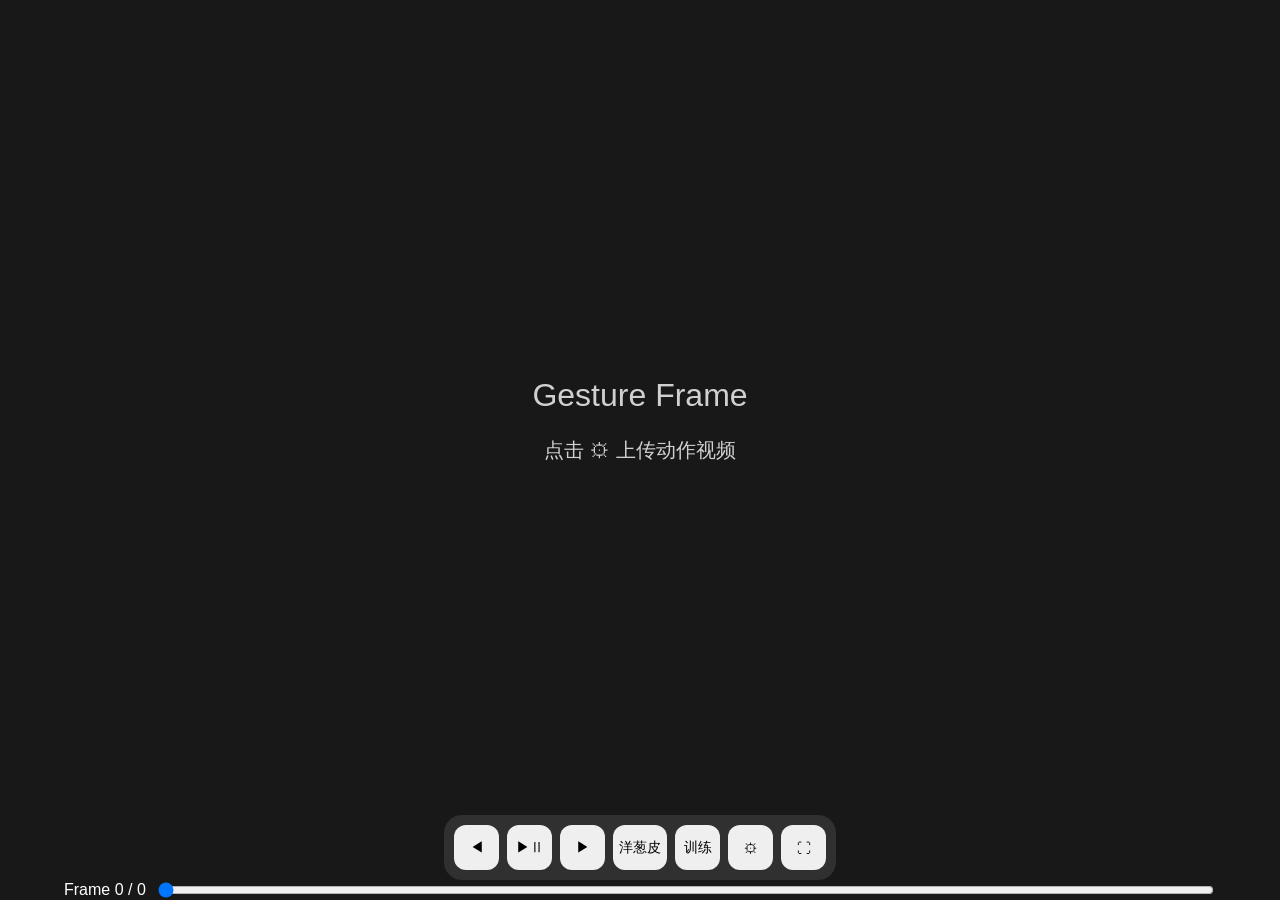
==== 速写工具.html @ 8310c9a1 "Add countdown timer and fix training showing empty hint" ====
<!DOCTYPE html>
<html lang="zh-CN">

<head>

<meta charset="UTF-8">

<meta name="viewport" content="width=device-width, initial-scale=1.0">

<title>Gesture Frame v1.2</title>


<style>

*{
box-sizing:border-box;
}


body{

margin:0;

width:100vw;

height:100vh;

overflow:hidden;

background:#181818;

color:white;

font-family:
Arial,
"Microsoft YaHei",
sans-serif;

}



#app{

width:100%;

height:100%;

display:flex;

flex-direction:column;

}




#viewer{

flex:1;

position:relative;

display:flex;

justify-content:center;

align-items:center;

}




canvas{

max-width:90vw;

max-height:75vh;

}




#empty{

position:absolute;

text-align:center;

opacity:.8;

font-size:20px;

}



#info{

height:40px;

text-align:center;

font-size:18px;

}




#timelineBox{

width:90%;

margin:auto;

display:flex;

align-items:center;

gap:10px;

}



#timeline{

flex:1;

}




#toolbar{

position:fixed;

bottom:20px;

left:50%;

transform:translateX(-50%);


display:flex;

gap:8px;


background:#303030;


padding:10px;


border-radius:18px;


z-index:50;


}




button{

min-width:45px;

height:45px;


border:0;


border-radius:12px;


cursor:pointer;


font-size:14px;

}




button:active{

transform:scale(.95);

}




#settings{

position:fixed;

top:20px;

right:20px;


width:280px;


padding:20px;


background:#292929;


border-radius:15px;


z-index:100;


}




#settings label{

display:block;

margin-bottom:15px;

}




select,
input{

width:100%;

}




.hidden{

display:none!important;

}




#progressBox{

display:none;

position:absolute;


width:300px;


text-align:center;

}




#progressBar{

width:100%;

}



#video{

display:none;

}


</style>


</head>



<body>


<div id="app">


<div id="viewer">


<canvas id="canvas"></canvas>




<div id="empty">

<div style="font-size:32px">

Gesture Frame

</div>


<br>


点击 ⚙ 上传动作视频


</div>




<div id="progressBox">


<div id="progressText">

分析中...

</div>


<progress
id="progressBar"
value="0"
max="100">
</progress>


</div>




</div>





<div id="info">

等待视频

</div>




<div id="timelineBox">


<span id="frameLabel">

Frame 0 / 0

</span>



<input
id="timeline"
type="range"
min="0"
max="0"
value="0"
>



</div>




<div id="toolbar">


<button onclick="prevFrame()">

◀

</button>


<button onclick="togglePlay()">

▶Ⅱ

</button>



<button onclick="nextFrame()">

▶

</button>




<button id="onionBtn"
onclick="toggleOnion()">

洋葱皮

</button>




<button onclick="toggleTraining()">

训练

</button>




<button onclick="toggleSettings()">

⚙

</button>




<button onclick="toggleFullscreen()">

⛶

</button>




</div>




<div id="settings"
class="hidden">


<h3>

设置

</h3>




<label>

上传视频

<input
id="fileInput"
type="file"
accept="video/*"
>

</label>




<label>

抽帧 FPS


<select id="fpsSelect">


<option value="24">

24 FPS

</option>


<option value="12">

12 FPS

</option>


<option value="8"
selected>

8 FPS

</option>


<option value="6">

6 FPS

</option>


</select>


</label>




<label>

每帧停留时间


<select id="timeSelect">


<option value="1">

1秒

</option>


<option value="2">

2秒

</option>


<option value="5">

5秒

</option>


<option value="10">

10秒

</option>


<option value="15">

15秒

</option>


<option value="30"
selected>

30秒

</option>


<option value="60">

60秒

</option>



</select>


</label>




<label>

跳帧倍率


<select id="skipSelect">


<option value="1">

1x

</option>


<option value="2">

2x

</option>


<option value="4">

4x

</option>


<option value="8">

8x

</option>



</select>


</label>




<label>

洋葱皮透明度

<input
id="onionOpacity"
type="range"
min="0"
max="100"
value="25"
>

</label>




<button onclick="startTraining()">

开始训练

</button>



</div>





<video id="video" playsinline></video>



</div>
<script>


// ============================
// Gesture Frame v1.2 Core
// ============================


const video =
document.getElementById("video");


const canvas =
document.getElementById("canvas");


const ctx =
canvas.getContext("2d");



let frames=[];


// 图片缓存
let frameImages=[];


let currentFrame=0;


let fps=8;



// 洋葱

let onion=false;



// 播放/训练状态

let playing=false;

let training=false;

let playTimer=null;

let trainingTimer=null;




// ============================
// 设置
// ============================


function toggleSettings(){

document
.getElementById("settings")
.classList
.toggle("hidden");

}



// ============================
// 上传视频
// ============================


document
.getElementById("fileInput")
.onchange=function(e){


if(e.target.files[0]){


loadVideo(
 e.target.files[0]
);


}


};




function loadVideo(file){


video.src =
URL.createObjectURL(file);



video.onloadedmetadata=function(){



if(video.duration>10){


alert(
"视频超过10秒，请选择短视频"
);


return;


}



extractFrames();



};


}





// ============================
// 抽帧
// ============================


async function extractFrames(){



fps =
Number(
document
.getElementById("fpsSelect")
.value
);



let total =
Math.ceil(
video.duration * fps
);



frames=[];

frameImages=[];



showProgress(true);




let temp =
document.createElement("canvas");


temp.width =
video.videoWidth;


temp.height =
video.videoHeight;



let tctx =
temp.getContext("2d");




for(
let i=0;
i<total;
i++
){



await seekVideo(
 i/fps
);



tctx.drawImage(
video,
0,
0
);



let data =
temp.toDataURL(
"image/jpeg",
0.9
);




frames.push(data);




// 关键：等待图片加载

let img =
new Image();



await new Promise(resolve=>{


img.onload=function(){

resolve();

};



img.src=data;



});




frameImages.push(img);




updateProgress(
 i+1,
 total
);



}




showProgress(false);

currentFrame=0;

renderFrame();

updateTimeline();

updateInfo();

document.getElementById("empty").classList.add("hidden");


}


// ============================
// 视频seek
// ============================


function seekVideo(time){

return new Promise(resolve=>{

video.currentTime=time;

video.onseeked=function(){

resolve();

video.onseeked=null;

};

});

}


// ============================
// 渲染
// ============================


function renderFrame(){

if(frames.length===0) return;

canvas.width=frameImages[currentFrame].width;
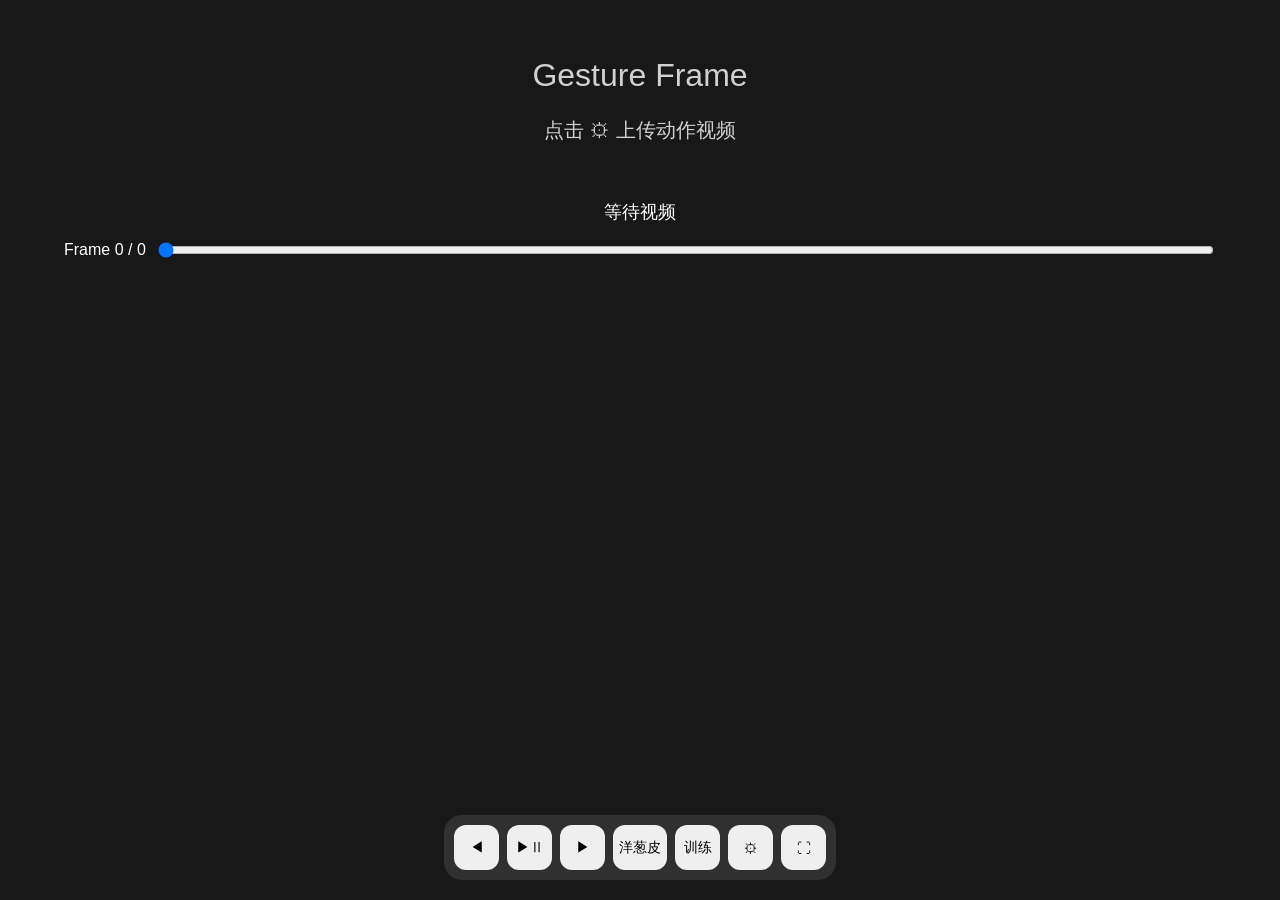
==== commit 68f001db: "Refactor video processing and UI interactions" ====
--- a/速写工具.html
+++ b/速写工具.html
@@ -83,6 +83,7 @@
 
 
 
+
 #empty{
 
 position:absolute;
@@ -110,6 +111,7 @@
 
 
 
+
 #timelineBox{
 
 width:90%;
@@ -135,6 +137,7 @@
 
 
 
+
 #toolbar{
 
 position:fixed;
@@ -168,6 +171,7 @@
 
 
 
+
 button{
 
 min-width:45px;
@@ -190,12 +194,13 @@
 
 
 
-
 button:active{
 
 transform:scale(.95);
 
 }
+
+
 
 
 
@@ -250,6 +255,7 @@
 
 
 
+
 .hidden{
 
 display:none!important;
@@ -259,6 +265,7 @@
 
 
 
+
 #progressBox{
 
 display:none;
@@ -275,20 +282,12 @@
 
 
 
-
 #progressBar{
 
 width:100%;
 
 }
 
-
-
-#video{
-
-display:none;
-
-}
 
 
 </style>
@@ -353,18 +352,20 @@
 
 
 
-
 </div>
 
 
 
 
 
+
 <div id="info">
 
 等待视频
 
 </div>
+
+
 
 
 
@@ -395,6 +396,9 @@
 
 
 
+
+
+
 <div id="toolbar">
 
 
@@ -432,6 +436,7 @@
 
 
 
+
 <button onclick="toggleTraining()">
 
 训练
@@ -441,6 +446,7 @@
 
 
 
+
 <button onclick="toggleSettings()">
 
 ⚙
@@ -450,6 +456,7 @@
 
 
 
+
 <button onclick="toggleFullscreen()">
 
 ⛶
@@ -458,8 +465,11 @@
 
 
 
-
 </div>
+
+
+
+
 
 
 
@@ -473,6 +483,7 @@
 设置
 
 </h3>
+
 
 
 
@@ -492,6 +503,7 @@
 
 
 
+
 <label>
 
 抽帧 FPS
@@ -537,6 +549,9 @@
 
 
 
+
+
+
 <label>
 
 每帧停留时间
@@ -604,6 +619,7 @@
 
 
 
+
 <label>
 
 跳帧倍率
@@ -645,6 +661,7 @@
 
 
 </label>
+
 
 
 
@@ -666,6 +683,7 @@
 
 
 
+
 <button onclick="startTraining()">
 
 开始训练
@@ -674,7 +692,9 @@
 
 
 
+
 </div>
+
 
 
 
@@ -726,15 +746,15 @@
 
 
 
-// 播放/训练状态
+// 训练
 
 let playing=false;
 
-let training=false;
-
-let playTimer=null;
-
-let trainingTimer=null;
+let timer=null;
+
+let remaining=0;
+
+
 
 
 
@@ -755,6 +775,11 @@
 
 
 
+
+
+
+
+
 // ============================
 // 上传视频
 // ============================
@@ -769,7 +794,7 @@
 
 
 loadVideo(
- e.target.files[0]
+e.target.files[0]
 );
 
 
@@ -777,6 +802,8 @@
 
 
 };
+
+
 
 
 
@@ -816,6 +843,10 @@
 
 
 }
+
+
+
+
 
 
 
@@ -857,6 +888,7 @@
 
 
 
+
 let temp =
 document.createElement("canvas");
 
@@ -872,6 +904,9 @@
 
 let tctx =
 temp.getContext("2d");
+
+
+
 
 
 
@@ -885,7 +920,7 @@
 
 
 await seekVideo(
- i/fps
+i/fps
 );
 
 
@@ -944,9 +979,10 @@
 
 
 
+
 updateProgress(
- i+1,
- total
+i+1,
+total
 );
 
 
@@ -956,55 +992,791 @@
 
 
 
+
+
+
 showProgress(false);
 
+
+
+
+document
+.getElementById("empty")
+.style.display="none";
+
+
+
+
+setupTimeline();
+
+
+
 currentFrame=0;
 
-renderFrame();
-
-updateTimeline();
+
+
+showFrame();
+
+
+
+
+
+}
+
+
+
+
+
+
+
+
+
+function seekVideo(time){
+
+
+return new Promise(resolve=>{
+
+
+video.currentTime=time;
+
+
+video.onseeked=function(){
+
+resolve();
+
+};
+
+
+});
+
+
+}
+
+
+
+
+
+
+
+
+
+// ============================
+// 进度
+// ============================
+
+
+function showProgress(show){
+
+
+document
+.getElementById("progressBox")
+.style.display =
+show?
+"block":
+"none";
+
+
+}
+
+
+
+
+
+function updateProgress(now,total){
+
+
+document
+.getElementById("progressBar")
+.value =
+now/total*100;
+
+
+
+document
+.getElementById("progressText")
+.innerHTML =
+`
+Frame ${now}/${total}
+`;
+
+
+
+}
+
+
+
+
+
+
+
+
+
+// ============================
+// 显示帧（修正版）
+// ============================
+
+
+function showFrame(){
+
+
+
+if(
+frameImages.length===0
+)
+return;
+
+
+
+let current =
+frameImages[currentFrame];
+
+
+
+
+canvas.width =
+current.naturalWidth;
+
+
+canvas.height =
+current.naturalHeight;
+
+
+
+
+
+ctx.clearRect(
+0,
+0,
+canvas.width,
+canvas.height
+);
+
+
+
+
+
+
+// ------------------------
+// 当前帧
+// ------------------------
+
+
+ctx.globalAlpha=1;
+
+
+
+ctx.drawImage(
+current,
+0,
+0,
+canvas.width,
+canvas.height
+);
+
+
+
+
+
+
+// ------------------------
+// 洋葱皮覆盖
+// ------------------------
+
+
+if(
+onion &&
+currentFrame>0
+){
+
+console.log(
+"洋葱测试",
+"当前:",
+currentFrame,
+"总帧:",
+frameImages.length,
+"上一帧:",
+frameImages[currentFrame-1],
+"当前图:",
+frameImages[currentFrame]
+);
+
+
+let previous =
+frameImages[currentFrame-1];
+
+
+
+let opacity =
+Number(
+document
+.getElementById("onionOpacity")
+.value
+)/100;
+
+
+
+
+ctx.globalAlpha =
+opacity;
+
+
+
+ctx.drawImage(
+previous,
+0,
+0,
+canvas.width,
+canvas.height
+);
+
+
+
+ctx.globalAlpha=1;
+
+
+
+}
+
+
+
+
+
+
 
 updateInfo();
 
-document.getElementById("empty").classList.add("hidden");
-
-
-}
-
-
-// ============================
-// 视频seek
-// ============================
-
-
-function seekVideo(time){
-
-return new Promise(resolve=>{
-
-video.currentTime=time;
-
-video.onseeked=function(){
-
-resolve();
-
-video.onseeked=null;
+
+
+}
+
+
+
+
+
+
+
+
+
+// ============================
+// 时间轴
+// ============================
+
+
+function setupTimeline(){
+
+
+let bar =
+document
+.getElementById("timeline");
+
+
+
+bar.max =
+frames.length-1;
+
+
+
+bar.value=0;
+
+
+
+bar.oninput=function(){
+
+
+
+pauseTraining();
+
+
+
+currentFrame =
+Number(this.value);
+
+
+
+showFrame();
+
+
 
 };
 
+
+
+}
+
+
+
+
+
+
+
+function updateInfo(){
+
+
+document
+.getElementById("frameLabel")
+.innerHTML =
+`
+Frame ${currentFrame+1}/${frames.length}
+`;
+
+
+
+document
+.getElementById("timeline")
+.value =
+currentFrame;
+
+
+
+document
+.getElementById("info")
+.innerHTML =
+playing?
+`
+剩余 ${remaining} 秒
+`
+:
+`
+查看模式
+`;
+
+
+
+}
+// ============================
+// 翻帧
+// ============================
+
+
+function nextFrame(){
+
+
+pauseTraining();
+
+
+
+let skip =
+Number(
+document
+.getElementById("skipSelect")
+.value
+);
+
+
+
+currentFrame += skip;
+
+
+
+if(
+currentFrame>=frames.length
+){
+
+currentFrame=0;
+
+}
+
+
+
+showFrame();
+
+
+}
+
+
+
+
+
+function prevFrame(){
+
+
+pauseTraining();
+
+
+
+currentFrame--;
+
+
+
+if(
+currentFrame<0
+){
+
+currentFrame =
+frames.length-1;
+
+}
+
+
+
+showFrame();
+
+
+
+}
+
+
+
+
+
+
+
+// ============================
+// 洋葱皮按钮
+// ============================
+
+
+function toggleOnion(){
+
+
+
+onion=!onion;
+
+
+
+document
+.getElementById("onionBtn")
+.innerText =
+onion?
+"洋葱 ON":
+"洋葱皮";
+
+
+
+showFrame();
+
+
+
+}
+
+
+
+
+
+
+
+// ============================
+// 训练模式
+// ============================
+
+
+function startTraining(){
+
+
+
+if(
+frames.length===0
+){
+
+alert(
+"请先上传视频"
+);
+
+
+return;
+
+
+}
+
+
+
+playing=true;
+
+
+
+remaining =
+Number(
+document
+.getElementById("timeSelect")
+.value
+);
+
+
+
+runTimer();
+
+
+
+}
+
+
+
+
+
+function toggleTraining(){
+
+
+if(playing){
+
+
+pauseTraining();
+
+
+}
+else{
+
+
+startTraining();
+
+
+}
+
+
+
+}
+
+
+
+
+
+
+function togglePlay(){
+
+
+toggleTraining();
+
+
+}
+
+
+
+
+
+
+
+function runTimer(){
+
+
+
+clearInterval(timer);
+
+
+
+timer =
+setInterval(()=>{
+
+
+
+if(!playing)
+return;
+
+
+
+remaining--;
+
+
+
+if(
+remaining<=0
+){
+
+
+
+trainingNext();
+
+
+
+remaining =
+Number(
+document
+.getElementById("timeSelect")
+.value
+);
+
+
+
+}
+
+
+
+updateInfo();
+
+
+
+},1000);
+
+
+
+}
+
+
+
+
+
+
+
+function trainingNext(){
+
+
+
+let skip =
+Number(
+document
+.getElementById("skipSelect")
+.value
+);
+
+
+
+currentFrame += skip;
+
+
+
+if(
+currentFrame>=frames.length
+){
+
+currentFrame=0;
+
+}
+
+
+
+showFrame();
+
+
+
+}
+
+
+
+
+
+
+function pauseTraining(){
+
+
+playing=false;
+
+
+clearInterval(timer);
+
+
+updateInfo();
+
+
+
+}
+
+
+
+
+
+
+
+
+
+// ============================
+// 全屏
+// ============================
+
+
+function toggleFullscreen(){
+
+
+
+if(
+!document.fullscreenElement
+){
+
+
+document
+.documentElement
+.requestFullscreen();
+
+
+}
+else{
+
+
+document
+.exitFullscreen();
+
+
+}
+
+
+
+}
+
+
+
+
+
+
+
+
+// ============================
+// 键盘控制
+// ============================
+
+
+document
+.addEventListener(
+"keydown",
+e=>{
+
+
+if(
+e.code==="Space"
+){
+
+e.preventDefault();
+
+togglePlay();
+
+}
+
+
+
+if(
+e.key==="ArrowRight"
+){
+
+nextFrame();
+
+}
+
+
+
+if(
+e.key==="ArrowLeft"
+){
+
+prevFrame();
+
+}
+
+
+
+if(
+e.key==="o"
+){
+
+toggleOnion();
+
+}
+
+
+
+if(
+e.key==="f"
+){
+
+toggleFullscreen();
+
+}
+
+
+
 });
 
-}
-
-
-// ============================
-// 渲染
-// ============================
-
-
-function renderFrame(){
-
-if(frames.length===0) return;
-
-canvas.width=frameImages[currentFrame].width;
-
-
+
+
+
+</script>
+
+
+</body>
+
+</html>
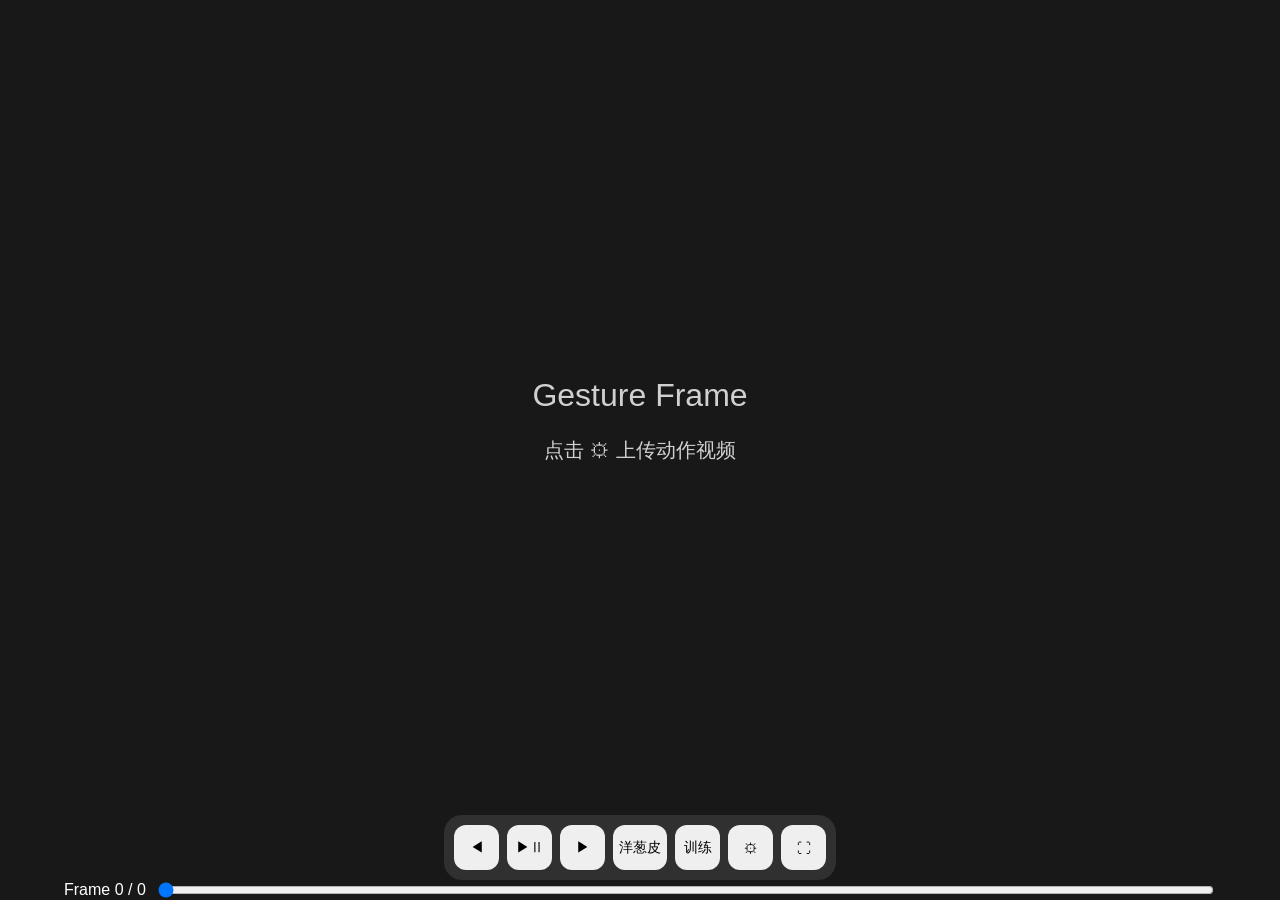
==== commit cd4fd2ee: "Update 速写工具.html" ====
--- a/速写工具.html
+++ b/速写工具.html
@@ -7,7 +7,7 @@
 
 <meta name="viewport" content="width=device-width, initial-scale=1.0">
 
-<title>Gesture Frame v1.2</title>
+<title>Gesture Frame v1.3</title>
 
 
 <style>
@@ -81,7 +81,11 @@
 }
 
 
-
+#video{
+
+display:none;
+
+}
 
 
 #empty{
@@ -111,7 +115,6 @@
 
 
 
-
 #timelineBox{
 
 width:90%;
@@ -137,7 +140,6 @@
 
 
 
-
 #toolbar{
 
 position:fixed;
@@ -171,7 +173,6 @@
 
 
 
-
 button{
 
 min-width:45px;
@@ -199,8 +200,6 @@
 transform:scale(.95);
 
 }
-
-
 
 
 
@@ -255,7 +254,6 @@
 
 
 
-
 .hidden{
 
 display:none!important;
@@ -265,7 +263,6 @@
 
 
 
-
 #progressBox{
 
 display:none;
@@ -287,14 +284,9 @@
 width:100%;
 
 }
-
-
-
 </style>
 
-
 </head>
-
 
 
 <body>
@@ -399,6 +391,8 @@
 
 
 
+
+
 <div id="toolbar">
 
 
@@ -436,7 +430,6 @@
 
 
 
-
 <button onclick="toggleTraining()">
 
 训练
@@ -446,7 +439,6 @@
 
 
 
-
 <button onclick="toggleSettings()">
 
 ⚙
@@ -456,7 +448,6 @@
 
 
 
-
 <button onclick="toggleFullscreen()">
 
 ⛶
@@ -466,6 +457,7 @@
 
 
 </div>
+
 
 
 
@@ -552,6 +544,7 @@
 
 
 
+
 <label>
 
 每帧停留时间
@@ -620,6 +613,7 @@
 
 
 
+
 <label>
 
 跳帧倍率
@@ -661,6 +655,7 @@
 
 
 </label>
+
 
 
 
@@ -684,6 +679,7 @@
 
 
 
+
 <button onclick="startTraining()">
 
 开始训练
@@ -707,9 +703,8 @@
 </div>
 <script>
 
-
-// ============================
-// Gesture Frame v1.2 Core
+// ============================
+// Gesture Frame v1.3 Core
 // ============================
 
 
@@ -754,6 +749,14 @@
 
 let remaining=0;
 
+
+// Safari稳定计时
+let endTime=0;
+
+
+// 点击防抖锁
+
+let isClickLocked=false;
 
 
 
@@ -772,8 +775,6 @@
 .toggle("hidden");
 
 }
-
-
 
 
 
@@ -941,13 +942,11 @@
 
 
 
-
 frames.push(data);
 
 
 
 
-// 关键：等待图片加载
 
 let img =
 new Image();
@@ -994,8 +993,8 @@
 
 
 
-
 showProgress(false);
+
 
 
 
@@ -1007,20 +1006,22 @@
 
 
 
+
 setupTimeline();
 
 
 
+
+
 currentFrame=0;
 
 
 
+
 showFrame();
 
 
 
-
-
 }
 
 
@@ -1042,11 +1043,14 @@
 
 video.onseeked=function(){
 
+
 resolve();
 
+
 };
 
 
+
 });
 
 
@@ -1059,9 +1063,8 @@
 
 
 
-
-// ============================
-// 进度
+// ============================
+// 进度显示
 // ============================
 
 
@@ -1075,10 +1078,7 @@
 "block":
 "none";
 
-
-}
-
-
+}
 
 
 
@@ -1102,27 +1102,15 @@
 
 
 }
-
-
-
-
-
-
-
-
-
-// ============================
-// 显示帧（修正版）
+// ============================
+// 显示帧（洋葱皮）
 // ============================
 
 
 function showFrame(){
 
 
-
-if(
-frameImages.length===0
-)
+if(frameImages.length===0)
 return;
 
 
@@ -1132,15 +1120,12 @@
 
 
 
-
 canvas.width =
 current.naturalWidth;
 
 
 canvas.height =
 current.naturalHeight;
-
-
 
 
 
@@ -1154,15 +1139,9 @@
 
 
 
-
-
-// ------------------------
 // 当前帧
-// ------------------------
-
 
 ctx.globalAlpha=1;
-
 
 
 ctx.drawImage(
@@ -1176,29 +1155,12 @@
 
 
 
-
-
-// ------------------------
-// 洋葱皮覆盖
-// ------------------------
-
+// 洋葱皮
 
 if(
 onion &&
 currentFrame>0
 ){
-
-console.log(
-"洋葱测试",
-"当前:",
-currentFrame,
-"总帧:",
-frameImages.length,
-"上一帧:",
-frameImages[currentFrame-1],
-"当前图:",
-frameImages[currentFrame]
-);
 
 
 let previous =
@@ -1212,7 +1174,6 @@
 .getElementById("onionOpacity")
 .value
 )/100;
-
 
 
 
@@ -1239,10 +1200,6 @@
 
 
 
-
-
-
-
 updateInfo();
 
 
@@ -1266,8 +1223,7 @@
 
 
 let bar =
-document
-.getElementById("timeline");
+document.getElementById("timeline");
 
 
 
@@ -1337,12 +1293,21 @@
 `
 :
 `
-查看模式
+已暂停
 `;
 
 
 
 }
+
+
+
+
+
+
+
+
+
 // ============================
 // 翻帧
 // ============================
@@ -1386,7 +1351,6 @@
 
 
 
-
 function prevFrame(){
 
 
@@ -1398,9 +1362,7 @@
 
 
 
-if(
-currentFrame<0
-){
+if(currentFrame<0){
 
 currentFrame =
 frames.length-1;
@@ -1421,13 +1383,14 @@
 
 
 
-// ============================
-// 洋葱皮按钮
+
+
+// ============================
+// 洋葱皮
 // ============================
 
 
 function toggleOnion(){
-
 
 
 onion=!onion;
@@ -1438,7 +1401,7 @@
 .getElementById("onionBtn")
 .innerText =
 onion?
-"洋葱 ON":
+"洋葱皮 ON":
 "洋葱皮";
 
 
@@ -1455,6 +1418,8 @@
 
 
 
+
+
 // ============================
 // 训练模式
 // ============================
@@ -1463,16 +1428,15 @@
 function startTraining(){
 
 
-
-if(
-frames.length===0
-){
+if(frames.length===0){
+
 
 alert(
 "请先上传视频"
 );
 
 
+
 return;
 
 
@@ -1480,11 +1444,92 @@
 
 
 
-playing=true;
-
-
-
-remaining =
+startPlay();
+
+
+
+}
+
+
+
+
+function toggleTraining(){
+
+
+if(playing){
+
+
+stopPlay();
+
+
+}else{
+
+
+startPlay();
+
+
+}
+
+
+
+}
+
+
+
+
+function togglePlay(){
+
+
+
+if(isClickLocked)
+return;
+
+
+
+isClickLocked=true;
+
+
+setTimeout(()=>{
+
+isClickLocked=false;
+
+},300);
+
+
+
+toggleTraining();
+
+
+
+}
+
+
+
+
+
+
+
+
+
+// ============================
+// 播放计时（Safari修正版）
+// ============================
+
+
+function startPlay(){
+
+
+if(timer){
+
+clearInterval(timer);
+
+timer=null;
+
+}
+
+
+
+let seconds =
 Number(
 document
 .getElementById("timeSelect")
@@ -1493,68 +1538,29 @@
 
 
 
-runTimer();
-
-
-
-}
-
-
-
-
-
-function toggleTraining(){
-
-
-if(playing){
-
-
-pauseTraining();
-
-
-}
-else{
-
-
-startTraining();
-
-
-}
-
-
-
-}
-
-
-
-
-
-
-function togglePlay(){
-
-
-toggleTraining();
-
-
-}
-
-
-
-
-
-
-
-function runTimer(){
-
-
-
-clearInterval(timer);
-
-
-
-timer =
-setInterval(()=>{
-
+playing=true;
+
+
+
+endTime =
+Date.now()+seconds*1000;
+
+
+
+remaining=seconds;
+
+document
+.getElementById("info")
+.innerHTML =
+`
+剩余 ${remaining} 秒
+`;
+
+
+
+
+
+timer=setInterval(()=>{
 
 
 if(!playing)
@@ -1562,13 +1568,20 @@
 
 
 
-remaining--;
-
-
-
-if(
-remaining<=0
-){
+remaining =
+Math.ceil(
+(endTime-Date.now())/1000
+);
+
+
+
+if(remaining < 0){
+    remaining = 0;
+}
+
+
+
+if(remaining<=0){
 
 
 
@@ -1576,12 +1589,12 @@
 
 
 
-remaining =
-Number(
-document
-.getElementById("timeSelect")
-.value
-);
+endTime =
+Date.now()+seconds*1000;
+
+
+
+remaining=seconds;
 
 
 
@@ -1593,11 +1606,12 @@
 
 
 
-},1000);
-
-
-
-}
+},200);
+
+
+
+}
+
 
 
 
@@ -1606,7 +1620,6 @@
 
 
 function trainingNext(){
-
 
 
 let skip =
@@ -1643,36 +1656,71 @@
 
 
 
+
+
+function stopPlay(){
+
+
+if(timer){
+
+
+clearInterval(timer);
+
+
+timer=null;
+
+
+}
+
+
+
+playing=false;
+
+
+remaining=0;
+
+
+updateInfo();
+
+
+
+}
+
+
+
+
+
+
+
 function pauseTraining(){
 
 
 playing=false;
 
 
+if(timer){
+
+
 clearInterval(timer);
 
 
+timer=null;
+
+
+}
+
+
 updateInfo();
 
 
 
 }
-
-
-
-
-
-
-
-
-
 // ============================
 // 全屏
 // ============================
 
 
 function toggleFullscreen(){
-
 
 
 if(
@@ -1706,8 +1754,9 @@
 
 
 
-// ============================
-// 键盘控制
+
+// ============================
+// 键盘快捷键
 // ============================
 
 
@@ -1721,11 +1770,15 @@
 e.code==="Space"
 ){
 
+
 e.preventDefault();
 
+
 togglePlay();
 
-}
+
+}
+
 
 
 
@@ -1733,9 +1786,12 @@
 e.key==="ArrowRight"
 ){
 
+
 nextFrame();
 
-}
+
+}
+
 
 
 
@@ -1743,9 +1799,12 @@
 e.key==="ArrowLeft"
 ){
 
+
 prevFrame();
 
-}
+
+}
+
 
 
 
@@ -1753,9 +1812,12 @@
 e.key==="o"
 ){
 
+
 toggleOnion();
 
-}
+
+}
+
 
 
 
@@ -1763,9 +1825,12 @@
 e.key==="f"
 ){
 
+
 toggleFullscreen();
 
-}
+
+}
+
 
 
 
@@ -1773,10 +1838,10 @@
 
 
 
-
 </script>
 
 
 </body>
 
+
 </html>
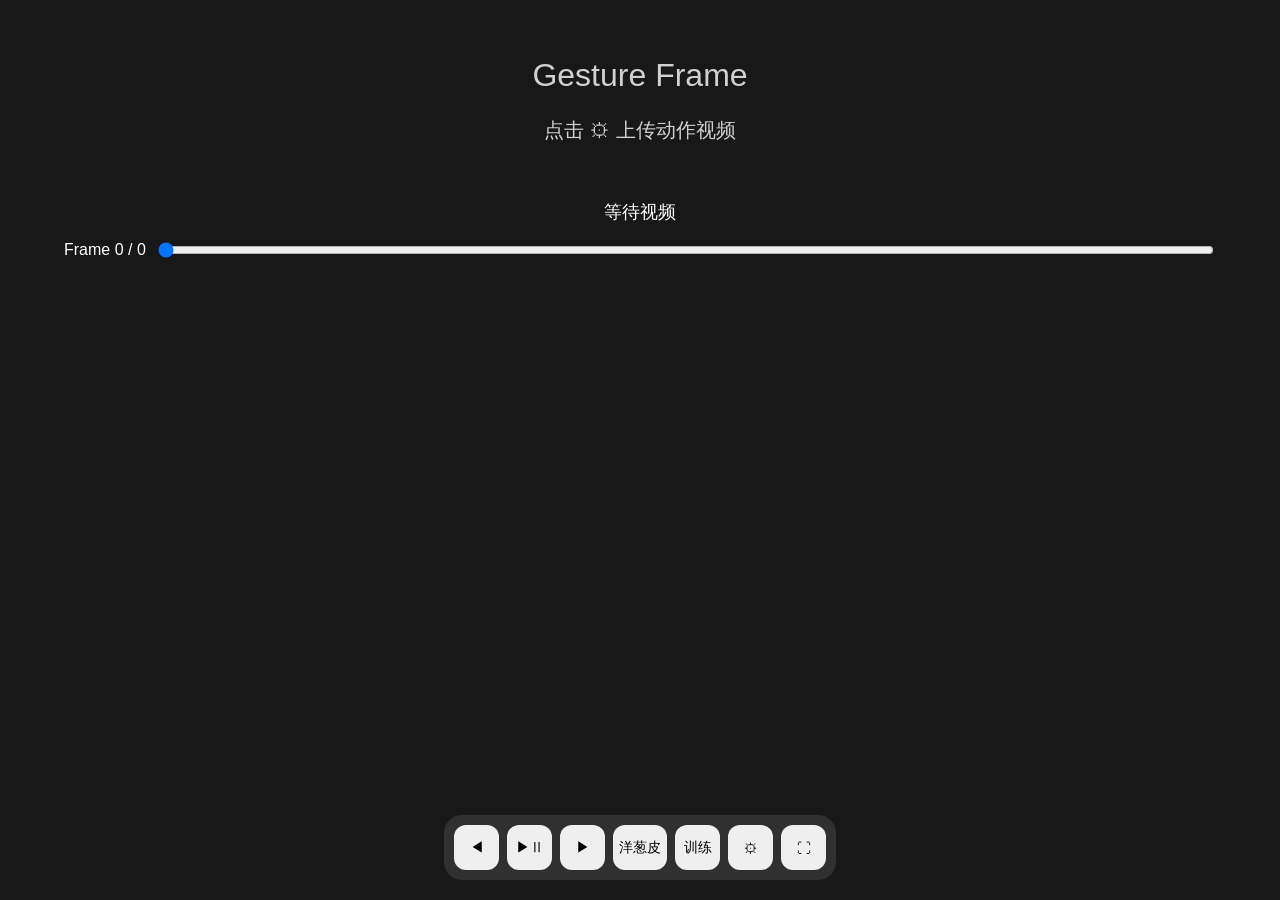
==== commit 92535de2: "直接返祖！" ====
--- a/速写工具.html
+++ b/速写工具.html
@@ -7,7 +7,7 @@
 
 <meta name="viewport" content="width=device-width, initial-scale=1.0">
 
-<title>Gesture Frame v1.3</title>
+<title>Gesture Frame v1.2</title>
 
 
 <style>
@@ -81,11 +81,7 @@
 }
 
 
-#video{
-
-display:none;
-
-}
+
 
 
 #empty{
@@ -115,6 +111,7 @@
 
 
 
+
 #timelineBox{
 
 width:90%;
@@ -140,6 +137,7 @@
 
 
 
+
 #toolbar{
 
 position:fixed;
@@ -173,6 +171,7 @@
 
 
 
+
 button{
 
 min-width:45px;
@@ -200,6 +199,8 @@
 transform:scale(.95);
 
 }
+
+
 
 
 
@@ -254,6 +255,7 @@
 
 
 
+
 .hidden{
 
 display:none!important;
@@ -263,6 +265,7 @@
 
 
 
+
 #progressBox{
 
 display:none;
@@ -284,9 +287,14 @@
 width:100%;
 
 }
+
+
+
 </style>
 
+
 </head>
+
 
 
 <body>
@@ -391,8 +399,6 @@
 
 
 
-
-
 <div id="toolbar">
 
 
@@ -430,6 +436,7 @@
 
 
 
+
 <button onclick="toggleTraining()">
 
 训练
@@ -439,6 +446,7 @@
 
 
 
+
 <button onclick="toggleSettings()">
 
 ⚙
@@ -448,6 +456,7 @@
 
 
 
+
 <button onclick="toggleFullscreen()">
 
 ⛶
@@ -457,7 +466,6 @@
 
 
 </div>
-
 
 
 
@@ -544,7 +552,6 @@
 
 
 
-
 <label>
 
 每帧停留时间
@@ -613,7 +620,6 @@
 
 
 
-
 <label>
 
 跳帧倍率
@@ -655,7 +661,6 @@
 
 
 </label>
-
 
 
 
@@ -679,7 +684,6 @@
 
 
 
-
 <button onclick="startTraining()">
 
 开始训练
@@ -703,8 +707,9 @@
 </div>
 <script>
 
-// ============================
-// Gesture Frame v1.3 Core
+
+// ============================
+// Gesture Frame v1.2 Core
 // ============================
 
 
@@ -749,14 +754,6 @@
 
 let remaining=0;
 
-
-// Safari稳定计时
-let endTime=0;
-
-
-// 点击防抖锁
-
-let isClickLocked=false;
 
 
 
@@ -775,6 +772,8 @@
 .toggle("hidden");
 
 }
+
+
 
 
 
@@ -942,11 +941,13 @@
 
 
 
+
 frames.push(data);
 
 
 
 
+// 关键：等待图片加载
 
 let img =
 new Image();
@@ -993,8 +994,8 @@
 
 
 
+
 showProgress(false);
-
 
 
 
@@ -1006,22 +1007,20 @@
 
 
 
-
 setupTimeline();
 
 
 
-
-
 currentFrame=0;
 
 
 
-
 showFrame();
 
 
 
+
+
 }
 
 
@@ -1043,14 +1042,11 @@
 
 video.onseeked=function(){
 
-
 resolve();
 
-
 };
 
 
-
 });
 
 
@@ -1063,8 +1059,9 @@
 
 
 
-// ============================
-// 进度显示
+
+// ============================
+// 进度
 // ============================
 
 
@@ -1078,7 +1075,10 @@
 "block":
 "none";
 
-}
+
+}
+
+
 
 
 
@@ -1102,15 +1102,27 @@
 
 
 }
-// ============================
-// 显示帧（洋葱皮）
+
+
+
+
+
+
+
+
+
+// ============================
+// 显示帧（修正版）
 // ============================
 
 
 function showFrame(){
 
 
-if(frameImages.length===0)
+
+if(
+frameImages.length===0
+)
 return;
 
 
@@ -1120,12 +1132,15 @@
 
 
 
+
 canvas.width =
 current.naturalWidth;
 
 
 canvas.height =
 current.naturalHeight;
+
+
 
 
 
@@ -1139,9 +1154,15 @@
 
 
 
+
+
+// ------------------------
 // 当前帧
+// ------------------------
+
 
 ctx.globalAlpha=1;
+
 
 
 ctx.drawImage(
@@ -1155,13 +1176,30 @@
 
 
 
-// 洋葱皮
+
+
+// ------------------------
+// 洋葱皮覆盖
+// ------------------------
+
 
 if(
 onion &&
 currentFrame>0
 ){
 
+console.log(
+"洋葱测试",
+"当前:",
+currentFrame,
+"总帧:",
+frameImages.length,
+"上一帧:",
+frameImages[currentFrame-1],
+"当前图:",
+frameImages[currentFrame]
+);
+
 
 let previous =
 frameImages[currentFrame-1];
@@ -1174,6 +1212,7 @@
 .getElementById("onionOpacity")
 .value
 )/100;
+
 
 
 
@@ -1200,6 +1239,10 @@
 
 
 
+
+
+
+
 updateInfo();
 
 
@@ -1223,7 +1266,8 @@
 
 
 let bar =
-document.getElementById("timeline");
+document
+.getElementById("timeline");
 
 
 
@@ -1293,21 +1337,12 @@
 `
 :
 `
-已暂停
+查看模式
 `;
 
 
 
 }
-
-
-
-
-
-
-
-
-
 // ============================
 // 翻帧
 // ============================
@@ -1351,6 +1386,7 @@
 
 
 
+
 function prevFrame(){
 
 
@@ -1362,7 +1398,9 @@
 
 
 
-if(currentFrame<0){
+if(
+currentFrame<0
+){
 
 currentFrame =
 frames.length-1;
@@ -1383,14 +1421,13 @@
 
 
 
-
-
-// ============================
-// 洋葱皮
+// ============================
+// 洋葱皮按钮
 // ============================
 
 
 function toggleOnion(){
+
 
 
 onion=!onion;
@@ -1401,7 +1438,7 @@
 .getElementById("onionBtn")
 .innerText =
 onion?
-"洋葱皮 ON":
+"洋葱 ON":
 "洋葱皮";
 
 
@@ -1418,8 +1455,6 @@
 
 
 
-
-
 // ============================
 // 训练模式
 // ============================
@@ -1428,15 +1463,16 @@
 function startTraining(){
 
 
-if(frames.length===0){
-
+
+if(
+frames.length===0
+){
 
 alert(
 "请先上传视频"
 );
 
 
-
 return;
 
 
@@ -1444,92 +1480,11 @@
 
 
 
-startPlay();
-
-
-
-}
-
-
-
-
-function toggleTraining(){
-
-
-if(playing){
-
-
-stopPlay();
-
-
-}else{
-
-
-startPlay();
-
-
-}
-
-
-
-}
-
-
-
-
-function togglePlay(){
-
-
-
-if(isClickLocked)
-return;
-
-
-
-isClickLocked=true;
-
-
-setTimeout(()=>{
-
-isClickLocked=false;
-
-},300);
-
-
-
-toggleTraining();
-
-
-
-}
-
-
-
-
-
-
-
-
-
-// ============================
-// 播放计时（Safari修正版）
-// ============================
-
-
-function startPlay(){
-
-
-if(timer){
-
-clearInterval(timer);
-
-timer=null;
-
-}
-
-
-
-let seconds =
+playing=true;
+
+
+
+remaining =
 Number(
 document
 .getElementById("timeSelect")
@@ -1538,29 +1493,68 @@
 
 
 
-playing=true;
-
-
-
-endTime =
-Date.now()+seconds*1000;
-
-
-
-remaining=seconds;
-
-document
-.getElementById("info")
-.innerHTML =
-`
-剩余 ${remaining} 秒
-`;
-
-
-
-
-
-timer=setInterval(()=>{
+runTimer();
+
+
+
+}
+
+
+
+
+
+function toggleTraining(){
+
+
+if(playing){
+
+
+pauseTraining();
+
+
+}
+else{
+
+
+startTraining();
+
+
+}
+
+
+
+}
+
+
+
+
+
+
+function togglePlay(){
+
+
+toggleTraining();
+
+
+}
+
+
+
+
+
+
+
+function runTimer(){
+
+
+
+clearInterval(timer);
+
+
+
+timer =
+setInterval(()=>{
+
 
 
 if(!playing)
@@ -1568,36 +1562,29 @@
 
 
 
+remaining--;
+
+
+
+if(
+remaining<=0
+){
+
+
+
+trainingNext();
+
+
+
 remaining =
-Math.ceil(
-(endTime-Date.now())/1000
+Number(
+document
+.getElementById("timeSelect")
+.value
 );
 
 
 
-if(remaining < 0){
-    remaining = 0;
-}
-
-
-
-if(remaining<=0){
-
-
-
-trainingNext();
-
-
-
-endTime =
-Date.now()+seconds*1000;
-
-
-
-remaining=seconds;
-
-
-
 }
 
 
@@ -1606,12 +1593,11 @@
 
 
 
-},200);
-
-
-
-}
-
+},1000);
+
+
+
+}
 
 
 
@@ -1620,6 +1606,7 @@
 
 
 function trainingNext(){
+
 
 
 let skip =
@@ -1656,30 +1643,15 @@
 
 
 
-
-
-function stopPlay(){
-
-
-if(timer){
+function pauseTraining(){
+
+
+playing=false;
 
 
 clearInterval(timer);
 
 
-timer=null;
-
-
-}
-
-
-
-playing=false;
-
-
-remaining=0;
-
-
 updateInfo();
 
 
@@ -1692,35 +1664,15 @@
 
 
 
-function pauseTraining(){
-
-
-playing=false;
-
-
-if(timer){
-
-
-clearInterval(timer);
-
-
-timer=null;
-
-
-}
-
-
-updateInfo();
-
-
-
-}
+
+
 // ============================
 // 全屏
 // ============================
 
 
 function toggleFullscreen(){
+
 
 
 if(
@@ -1754,9 +1706,8 @@
 
 
 
-
-// ============================
-// 键盘快捷键
+// ============================
+// 键盘控制
 // ============================
 
 
@@ -1770,15 +1721,11 @@
 e.code==="Space"
 ){
 
-
 e.preventDefault();
 
-
 togglePlay();
 
-
-}
-
+}
 
 
 
@@ -1786,12 +1733,9 @@
 e.key==="ArrowRight"
 ){
 
-
 nextFrame();
 
-
-}
-
+}
 
 
 
@@ -1799,12 +1743,9 @@
 e.key==="ArrowLeft"
 ){
 
-
 prevFrame();
 
-
-}
-
+}
 
 
 
@@ -1812,12 +1753,9 @@
 e.key==="o"
 ){
 
-
 toggleOnion();
 
-
-}
-
+}
 
 
 
@@ -1825,12 +1763,9 @@
 e.key==="f"
 ){
 
-
 toggleFullscreen();
 
-
-}
-
+}
 
 
 
@@ -1838,10 +1773,10 @@
 
 
 
+
 </script>
 
 
 </body>
 
-
 </html>
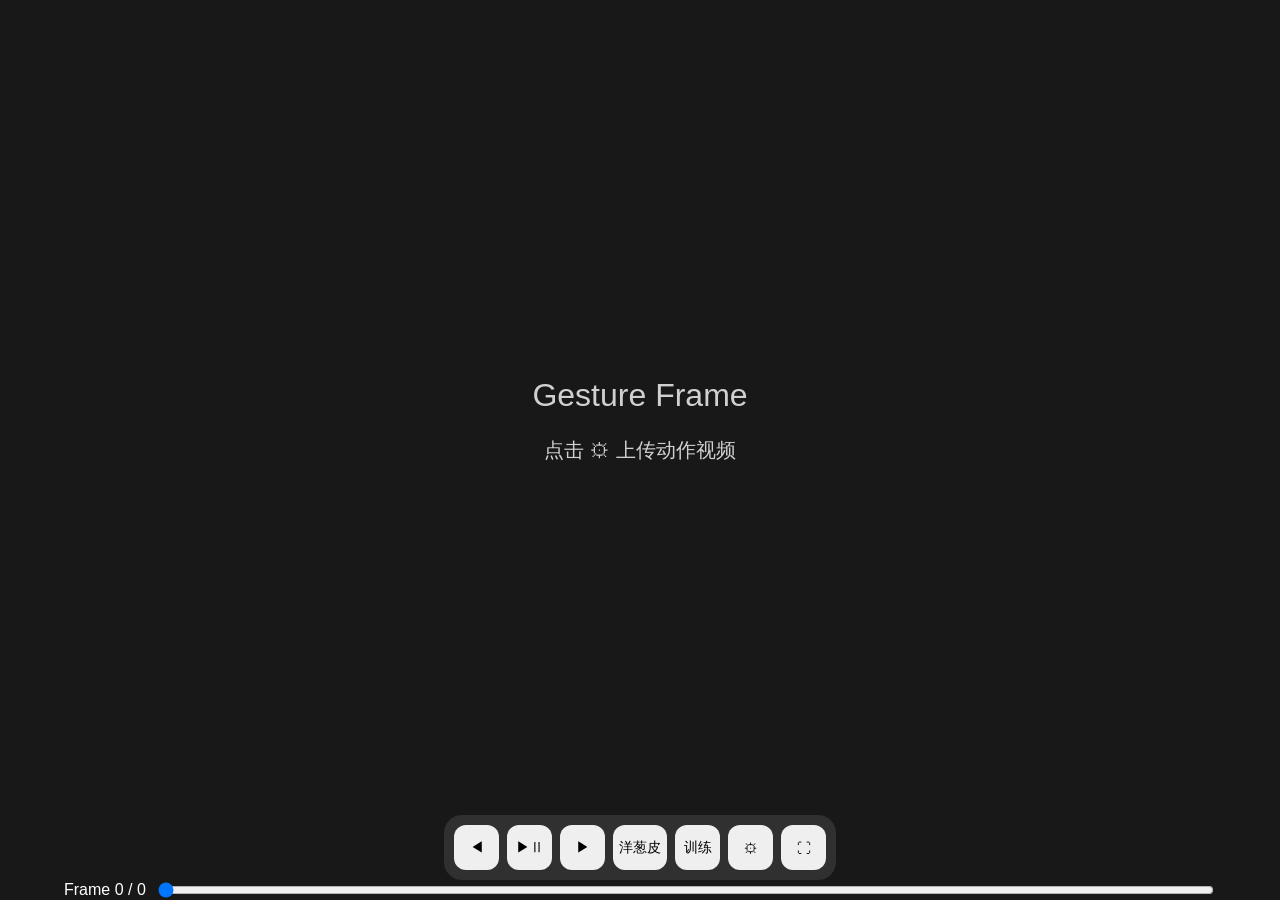
==== commit 084ea440: "回归原始看看" ====
--- a/速写工具.html
+++ b/速写工具.html
@@ -7,7 +7,7 @@
 
 <meta name="viewport" content="width=device-width, initial-scale=1.0">
 
-<title>Gesture Frame v1.2</title>
+<title>Gesture Frame v1.3</title>
 
 
 <style>
@@ -81,7 +81,11 @@
 }
 
 
-
+#video{
+
+display:none;
+
+}
 
 
 #empty{
@@ -111,7 +115,6 @@
 
 
 
-
 #timelineBox{
 
 width:90%;
@@ -137,7 +140,6 @@
 
 
 
-
 #toolbar{
 
 position:fixed;
@@ -171,7 +173,6 @@
 
 
 
-
 button{
 
 min-width:45px;
@@ -199,8 +200,6 @@
 transform:scale(.95);
 
 }
-
-
 
 
 
@@ -255,7 +254,6 @@
 
 
 
-
 .hidden{
 
 display:none!important;
@@ -265,7 +263,6 @@
 
 
 
-
 #progressBox{
 
 display:none;
@@ -287,14 +284,9 @@
 width:100%;
 
 }
-
-
-
 </style>
 
-
 </head>
-
 
 
 <body>
@@ -399,6 +391,8 @@
 
 
 
+
+
 <div id="toolbar">
 
 
@@ -436,7 +430,6 @@
 
 
 
-
 <button onclick="toggleTraining()">
 
 训练
@@ -446,7 +439,6 @@
 
 
 
-
 <button onclick="toggleSettings()">
 
 ⚙
@@ -456,7 +448,6 @@
 
 
 
-
 <button onclick="toggleFullscreen()">
 
 ⛶
@@ -466,6 +457,7 @@
 
 
 </div>
+
 
 
 
@@ -552,6 +544,7 @@
 
 
 
+
 <label>
 
 每帧停留时间
@@ -620,6 +613,7 @@
 
 
 
+
 <label>
 
 跳帧倍率
@@ -661,6 +655,7 @@
 
 
 </label>
+
 
 
 
@@ -684,6 +679,7 @@
 
 
 
+
 <button onclick="startTraining()">
 
 开始训练
@@ -707,9 +703,8 @@
 </div>
 <script>
 
-
-// ============================
-// Gesture Frame v1.2 Core
+// ============================
+// Gesture Frame v1.3 Core
 // ============================
 
 
@@ -754,6 +749,14 @@
 
 let remaining=0;
 
+
+// Safari稳定计时
+let endTime=0;
+
+
+// 点击防抖锁
+
+let isClickLocked=false;
 
 
 
@@ -772,8 +775,6 @@
 .toggle("hidden");
 
 }
-
-
 
 
 
@@ -941,13 +942,11 @@
 
 
 
-
 frames.push(data);
 
 
 
 
-// 关键：等待图片加载
 
 let img =
 new Image();
@@ -994,8 +993,8 @@
 
 
 
-
 showProgress(false);
+
 
 
 
@@ -1007,20 +1006,22 @@
 
 
 
+
 setupTimeline();
 
 
 
+
+
 currentFrame=0;
 
 
 
+
 showFrame();
 
 
 
-
-
 }
 
 
@@ -1042,11 +1043,14 @@
 
 video.onseeked=function(){
 
+
 resolve();
 
+
 };
 
 
+
 });
 
 
@@ -1059,9 +1063,8 @@
 
 
 
-
-// ============================
-// 进度
+// ============================
+// 进度显示
 // ============================
 
 
@@ -1075,10 +1078,7 @@
 "block":
 "none";
 
-
-}
-
-
+}
 
 
 
@@ -1102,27 +1102,15 @@
 
 
 }
-
-
-
-
-
-
-
-
-
-// ============================
-// 显示帧（修正版）
+// ============================
+// 显示帧（洋葱皮）
 // ============================
 
 
 function showFrame(){
 
 
-
-if(
-frameImages.length===0
-)
+if(frameImages.length===0)
 return;
 
 
@@ -1132,15 +1120,12 @@
 
 
 
-
 canvas.width =
 current.naturalWidth;
 
 
 canvas.height =
 current.naturalHeight;
-
-
 
 
 
@@ -1154,15 +1139,9 @@
 
 
 
-
-
-// ------------------------
 // 当前帧
-// ------------------------
-
 
 ctx.globalAlpha=1;
-
 
 
 ctx.drawImage(
@@ -1176,29 +1155,12 @@
 
 
 
-
-
-// ------------------------
-// 洋葱皮覆盖
-// ------------------------
-
+// 洋葱皮
 
 if(
 onion &&
 currentFrame>0
 ){
-
-console.log(
-"洋葱测试",
-"当前:",
-currentFrame,
-"总帧:",
-frameImages.length,
-"上一帧:",
-frameImages[currentFrame-1],
-"当前图:",
-frameImages[currentFrame]
-);
 
 
 let previous =
@@ -1212,7 +1174,6 @@
 .getElementById("onionOpacity")
 .value
 )/100;
-
 
 
 
@@ -1239,10 +1200,6 @@
 
 
 
-
-
-
-
 updateInfo();
 
 
@@ -1266,8 +1223,7 @@
 
 
 let bar =
-document
-.getElementById("timeline");
+document.getElementById("timeline");
 
 
 
@@ -1337,12 +1293,21 @@
 `
 :
 `
-查看模式
+已暂停
 `;
 
 
 
 }
+
+
+
+
+
+
+
+
+
 // ============================
 // 翻帧
 // ============================
@@ -1386,7 +1351,6 @@
 
 
 
-
 function prevFrame(){
 
 
@@ -1398,9 +1362,7 @@
 
 
 
-if(
-currentFrame<0
-){
+if(currentFrame<0){
 
 currentFrame =
 frames.length-1;
@@ -1421,13 +1383,14 @@
 
 
 
-// ============================
-// 洋葱皮按钮
+
+
+// ============================
+// 洋葱皮
 // ============================
 
 
 function toggleOnion(){
-
 
 
 onion=!onion;
@@ -1438,7 +1401,7 @@
 .getElementById("onionBtn")
 .innerText =
 onion?
-"洋葱 ON":
+"洋葱皮 ON":
 "洋葱皮";
 
 
@@ -1455,6 +1418,8 @@
 
 
 
+
+
 // ============================
 // 训练模式
 // ============================
@@ -1463,16 +1428,15 @@
 function startTraining(){
 
 
-
-if(
-frames.length===0
-){
+if(frames.length===0){
+
 
 alert(
 "请先上传视频"
 );
 
 
+
 return;
 
 
@@ -1480,11 +1444,92 @@
 
 
 
-playing=true;
-
-
-
-remaining =
+startPlay();
+
+
+
+}
+
+
+
+
+function toggleTraining(){
+
+
+if(playing){
+
+
+stopPlay();
+
+
+}else{
+
+
+startPlay();
+
+
+}
+
+
+
+}
+
+
+
+
+function togglePlay(){
+
+
+
+if(isClickLocked)
+return;
+
+
+
+isClickLocked=true;
+
+
+setTimeout(()=>{
+
+isClickLocked=false;
+
+},300);
+
+
+
+toggleTraining();
+
+
+
+}
+
+
+
+
+
+
+
+
+
+// ============================
+// 播放计时（Safari修正版）
+// ============================
+
+
+function startPlay(){
+
+
+if(timer){
+
+clearInterval(timer);
+
+timer=null;
+
+}
+
+
+
+let seconds =
 Number(
 document
 .getElementById("timeSelect")
@@ -1493,68 +1538,29 @@
 
 
 
-runTimer();
-
-
-
-}
-
-
-
-
-
-function toggleTraining(){
-
-
-if(playing){
-
-
-pauseTraining();
-
-
-}
-else{
-
-
-startTraining();
-
-
-}
-
-
-
-}
-
-
-
-
-
-
-function togglePlay(){
-
-
-toggleTraining();
-
-
-}
-
-
-
-
-
-
-
-function runTimer(){
-
-
-
-clearInterval(timer);
-
-
-
-timer =
-setInterval(()=>{
-
+playing=true;
+
+
+
+endTime =
+Date.now()+seconds*1000;
+
+
+
+remaining=seconds;
+
+document
+.getElementById("info")
+.innerHTML =
+`
+剩余 ${remaining} 秒
+`;
+
+
+
+
+
+timer=setInterval(()=>{
 
 
 if(!playing)
@@ -1562,13 +1568,20 @@
 
 
 
-remaining--;
-
-
-
-if(
-remaining<=0
-){
+remaining =
+Math.ceil(
+(endTime-Date.now())/1000
+);
+
+
+
+if(remaining < 0){
+    remaining = 0;
+}
+
+
+
+if(remaining<=0){
 
 
 
@@ -1576,12 +1589,12 @@
 
 
 
-remaining =
-Number(
-document
-.getElementById("timeSelect")
-.value
-);
+endTime =
+Date.now()+seconds*1000;
+
+
+
+remaining=seconds;
 
 
 
@@ -1593,11 +1606,12 @@
 
 
 
-},1000);
-
-
-
-}
+},200);
+
+
+
+}
+
 
 
 
@@ -1606,7 +1620,6 @@
 
 
 function trainingNext(){
-
 
 
 let skip =
@@ -1643,36 +1656,71 @@
 
 
 
+
+
+function stopPlay(){
+
+
+if(timer){
+
+
+clearInterval(timer);
+
+
+timer=null;
+
+
+}
+
+
+
+playing=false;
+
+
+remaining=0;
+
+
+updateInfo();
+
+
+
+}
+
+
+
+
+
+
+
 function pauseTraining(){
 
 
 playing=false;
 
 
+if(timer){
+
+
 clearInterval(timer);
 
 
+timer=null;
+
+
+}
+
+
 updateInfo();
 
 
 
 }
-
-
-
-
-
-
-
-
-
 // ============================
 // 全屏
 // ============================
 
 
 function toggleFullscreen(){
-
 
 
 if(
@@ -1706,8 +1754,9 @@
 
 
 
-// ============================
-// 键盘控制
+
+// ============================
+// 键盘快捷键
 // ============================
 
 
@@ -1721,11 +1770,15 @@
 e.code==="Space"
 ){
 
+
 e.preventDefault();
 
+
 togglePlay();
 
-}
+
+}
+
 
 
 
@@ -1733,9 +1786,12 @@
 e.key==="ArrowRight"
 ){
 
+
 nextFrame();
 
-}
+
+}
+
 
 
 
@@ -1743,9 +1799,12 @@
 e.key==="ArrowLeft"
 ){
 
+
 prevFrame();
 
-}
+
+}
+
 
 
 
@@ -1753,9 +1812,12 @@
 e.key==="o"
 ){
 
+
 toggleOnion();
 
-}
+
+}
+
 
 
 
@@ -1763,9 +1825,12 @@
 e.key==="f"
 ){
 
+
 toggleFullscreen();
 
-}
+
+}
+
 
 
 
@@ -1773,10 +1838,10 @@
 
 
 
-
 </script>
 
 
 </body>
 
+
 </html>
